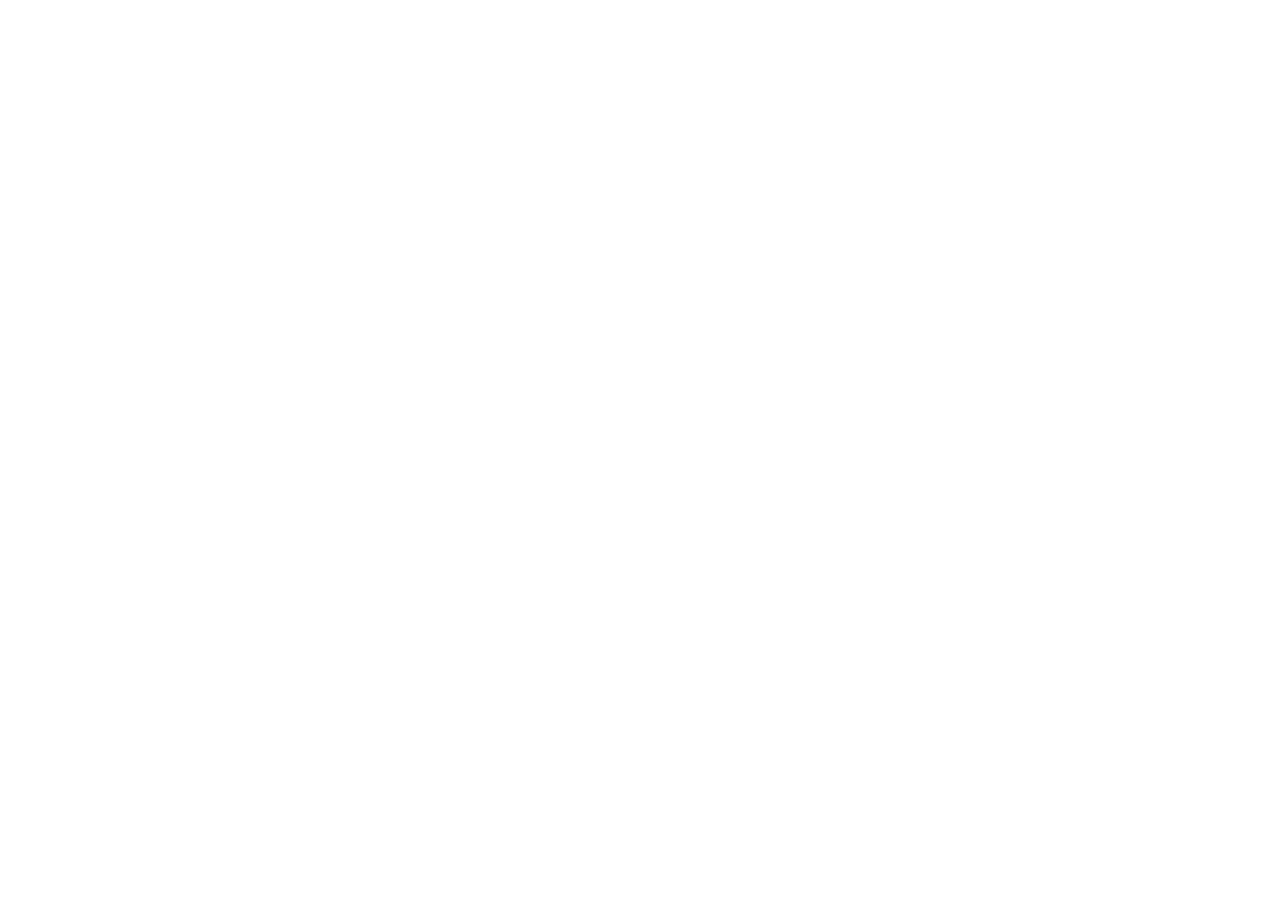
==== index.html @ 583e2466 "criado" ====
<!DOCTYPE html>
<html lang="pt-br">
<head>
    <meta charset="UTF-8">
    <meta name="viewport" content="width=device-width, initial-scale=1.0">
    <title>Projeto Redes Socias</title>
    <link rel="shortcut icon" href="favicon.ico" type="image/x-icon">
</head>
<body>
    <h1></h1>
</body>
</html>
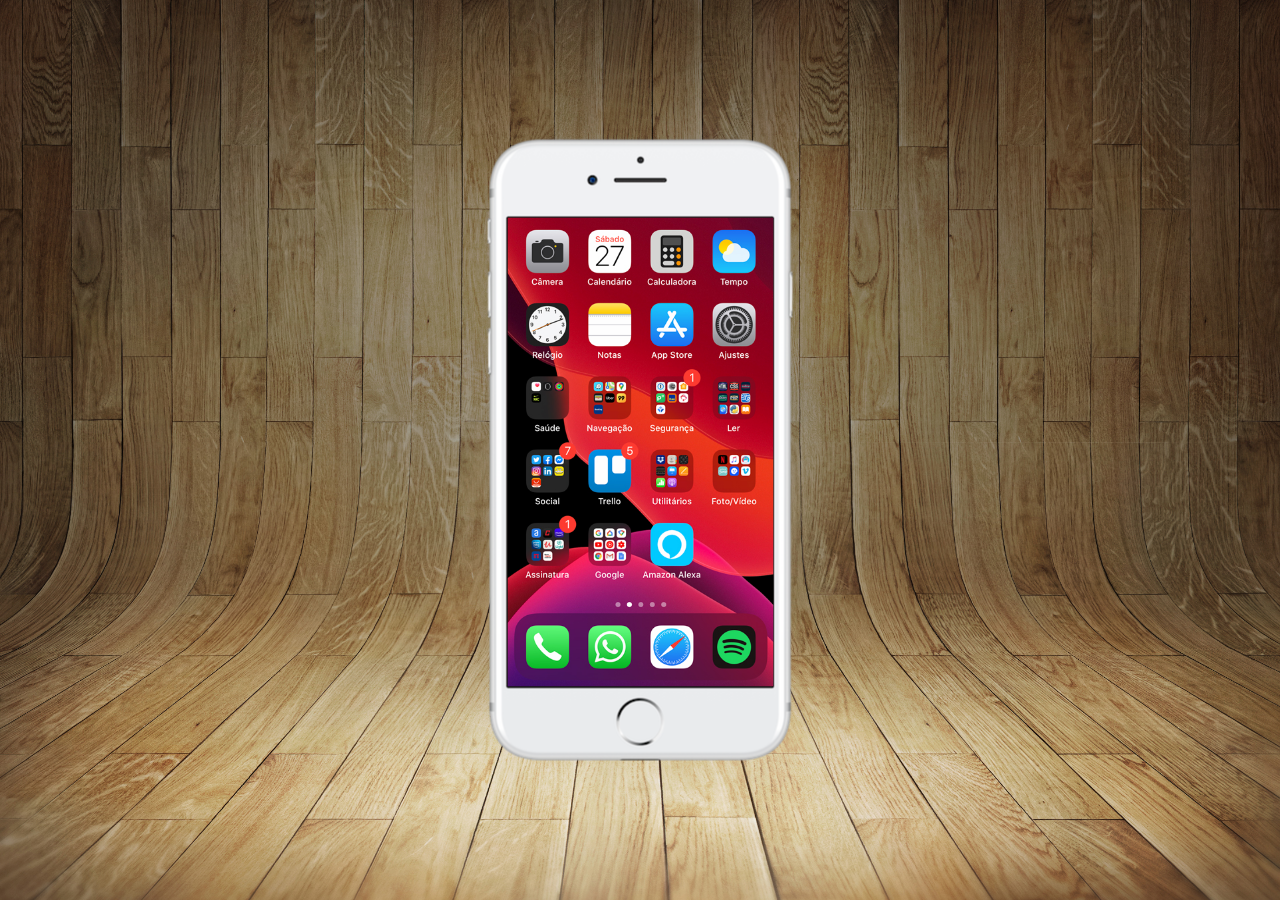
==== commit e918b100: "criei a tela home" ====
--- a/index.html
+++ b/index.html
@@ -4,9 +4,17 @@
     <meta charset="UTF-8">
     <meta name="viewport" content="width=device-width, initial-scale=1.0">
     <title>Projeto Redes Socias</title>
+    <link rel="stylesheet" href="estilos/style.css">
     <link rel="shortcut icon" href="favicon.ico" type="image/x-icon">
 </head>
 <body>
-    <h1></h1>
+    <main>
+        <section id="telefone">
+            <iframe src="estilos/home.html" name="tela" id="tela" frameborder="0"></iframe>
+        </section>
+        <section id="redes-sociais">
+
+        </section>
+    </main>
 </body>
 </html>--- a/estilos/style.css
+++ b/estilos/style.css
@@ -0,0 +1,46 @@
+@charset "UTF-8";
+
+*{
+    margin: 0px ;
+    padding: 0px;
+    font-family: Arial, Helvetica, sans-serif;
+}
+
+html, body{
+    height: 100vh;
+    width: 100vw;
+    background-color: black;
+}
+
+body{
+    background:url('../imagens/fundo-madeira.jpg')
+    no-repeat top center;
+    background-size: cover;
+    background-attachment: fixed ;  
+}
+
+main{
+    height: 100vh;
+    position: relative;
+}
+
+
+section#telefone{
+    position: absolute;
+    top: 50%;
+    left: 50%;
+    transform:translate(-50%, -50%);
+
+    height: 627px;
+    width: 311px;
+    background-color: blue;
+    background:url('../imagens/frame-iphone.png') no-repeat;
+}
+
+iframe#tela{
+    position: relative;
+    top: 81px;
+    left: 23px;
+    width: 265.5px;  
+    height: 469.2px;
+}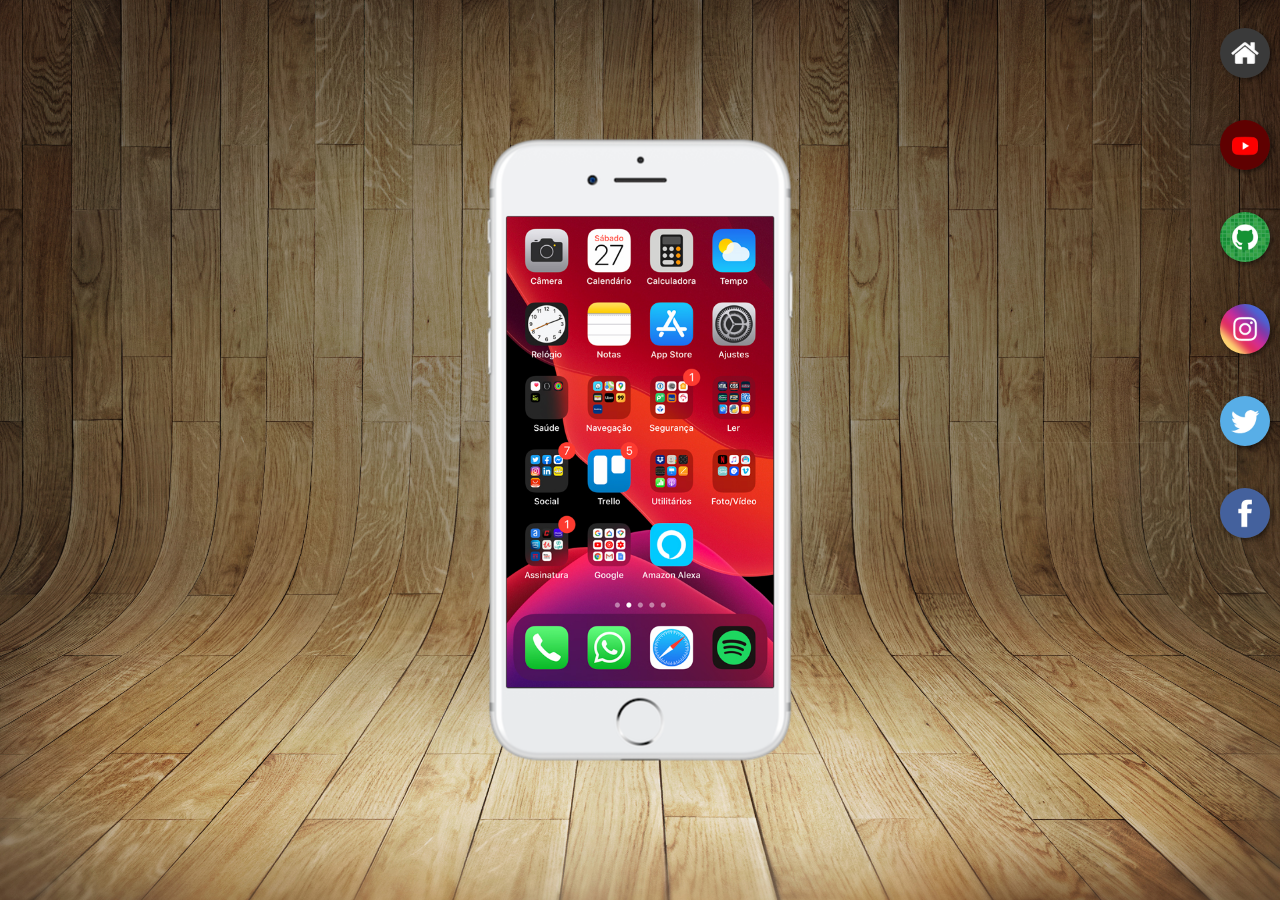
==== commit 125fdad8: "rede social criado" ====
--- a/index.html
+++ b/index.html
@@ -10,10 +10,15 @@
 <body>
     <main>
         <section id="telefone">
-            <iframe src="estilos/home.html" name="tela" id="tela" frameborder="0"></iframe>
+            <iframe src="home.html" name="tela" id="tela" frameborder="0">Seu navegador não é conpatível com isso</iframe>
         </section>
         <section id="redes-sociais">
-
+            <br><a href="home.html" target="tela"><img src="imagens/logo-home.jpg" alt=""></a></br>
+            <br><a href="youtube.html" target="tela"><img src="imagens/logo-youtube.jpg" alt=""></a></br>
+            <br><a href="github.html" target="tela"><img src="imagens/logo-github.jpg" alt=""></a></br>
+            <br><a href="instagram.html" target="tela"><img src="imagens/logo-instagram.jpg" alt=""></a></br>
+            <br><a href="twitter.html" target="tela"><img src="imagens/logo-twitter.jpg" alt=""></a></br>
+            <br><a href="facebook.html" target="tela"><img src="imagens/logo-facebook.jpg" alt=""></a>
         </section>
     </main>
 </body>
--- a/estilos/style.css
+++ b/estilos/style.css
@@ -33,14 +33,32 @@
 
     height: 627px;
     width: 311px;
-    background-color: blue;
     background:url('../imagens/frame-iphone.png') no-repeat;
 }
 
 iframe#tela{
     position: relative;
-    top: 81px;
-    left: 23px;
-    width: 265.5px;  
-    height: 469.2px;
+    top: 80px;
+    left: 22px;
+    width: 267px;  
+    height: 471px;
+}
+
+section#redes-sociais{
+    text-align: right;
+}
+
+section#redes-sociais img{
+    width:50px;
+    margin: 10px;
+    border-radius: 50%;
+    box-shadow: 2px 2px 5px rgba(0, 0, 0, 0.499);
+    box-sizing: border-box;
+}
+
+section#redes-sociais img:hover{
+    border: 2px solid white;
+    transform: translate(-3px, -3px);
+    box-shadow: 5px 5px 10px rgb(0, 0, 0, 0.623);
+    transition: transform .3s, border 1s;
 }